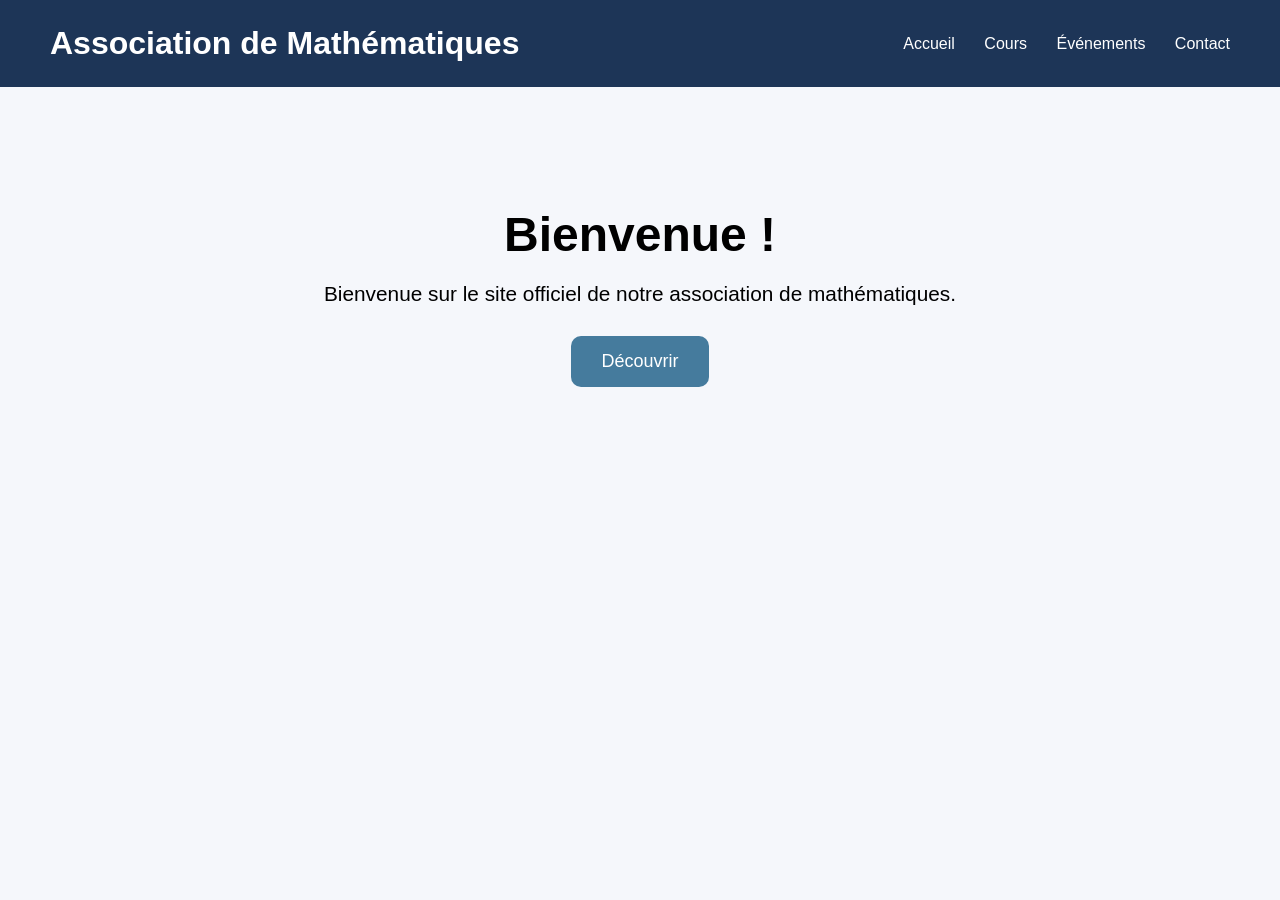
==== index.html @ 6d98d4eb "Première version du site" ====
<!DOCTYPE html>
<html lang="fr">

<head>
    <meta charset="UTF-8">
    <meta name="viewport" content="width=device-width, initial-scale=1.0">

    <title>Association de Mathématiques</title>

    <link rel="stylesheet" href="style.css">
</head>

<body>

    <header>

        <h1>Association de Mathématiques</h1>

        <nav>

            <a href="#">Accueil</a>
            <a href="#">Cours</a>
            <a href="#">Événements</a>
            <a href="#">Contact</a>

        </nav>

    </header>

    <section class="hero">

        <h2>Bienvenue !</h2>

        <p>
            Bienvenue sur le site officiel de notre association de mathématiques.
        </p>

        <button>Découvrir</button>

    </section>

    <script src="script.js"></script>

</body>

</html>
---- style.css ----
*{
    margin:0;
    padding:0;
    box-sizing:border-box;
}

body{

    font-family:Arial, Helvetica, sans-serif;

    background:#f5f7fb;

}

header{

    display:flex;

    justify-content:space-between;

    align-items:center;

    padding:25px 50px;

    background:#1d3557;

    color:white;

}

nav a{

    color:white;

    text-decoration:none;

    margin-left:25px;

}

.hero{

    text-align:center;

    margin-top:120px;

}

.hero h2{

    font-size:3rem;

    margin-bottom:20px;

}

.hero p{

    font-size:1.3rem;

}

button{

    margin-top:30px;

    padding:15px 30px;

    border:none;

    border-radius:10px;

    background:#457b9d;

    color:white;

    font-size:18px;

    cursor:pointer;

}

button:hover{

    background:#2a6280;

}
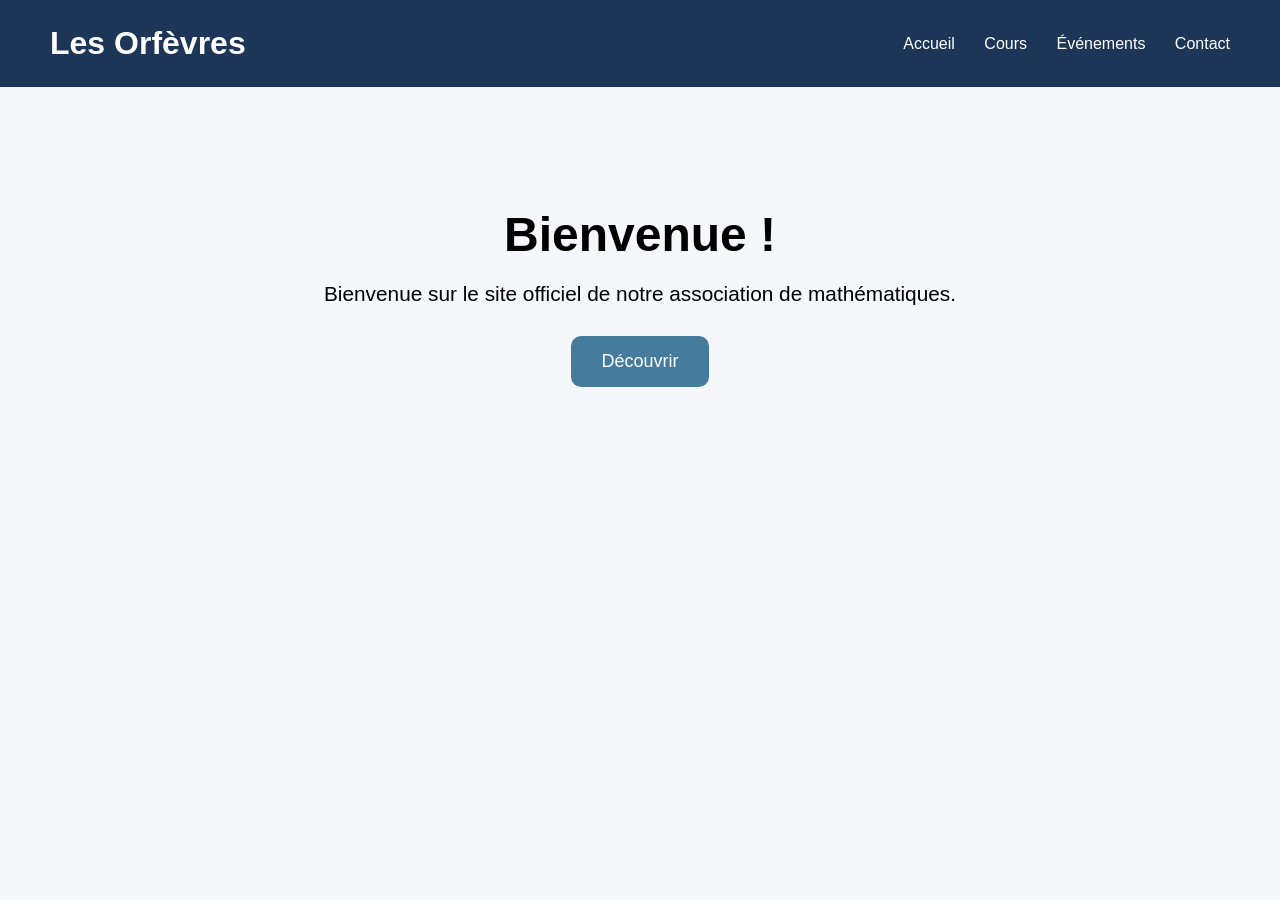
==== commit fba63be4: "Modification du site" ====
--- a/index.html
+++ b/index.html
@@ -5,7 +5,7 @@
     <meta charset="UTF-8">
     <meta name="viewport" content="width=device-width, initial-scale=1.0">
 
-    <title>Association de Mathématiques</title>
+    <title>Les Orfèvres</title>
 
     <link rel="stylesheet" href="style.css">
 </head>
@@ -14,7 +14,7 @@
 
     <header>
 
-        <h1>Association de Mathématiques</h1>
+        <h1>Les Orfèvres</h1>
 
         <nav>
 
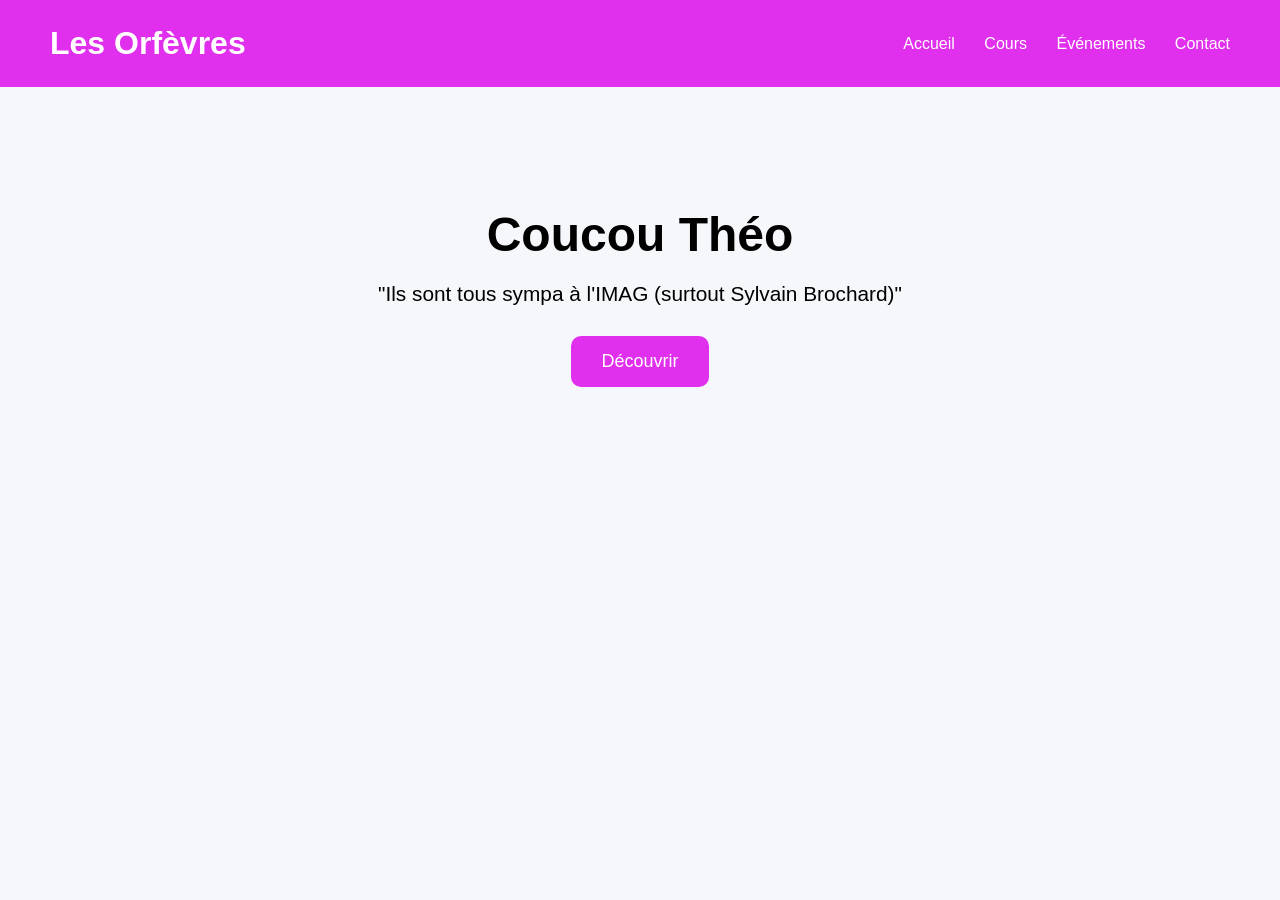
==== commit ca8879ce: "Modification du site" ====
--- a/index.html
+++ b/index.html
@@ -29,10 +29,10 @@
 
     <section class="hero">
 
-        <h2>Bienvenue !</h2>
+        <h2>Coucou Théo</h2>
 
         <p>
-            Bienvenue sur le site officiel de notre association de mathématiques.
+            "Ils sont tous sympa à l'IMAG (surtout Sylvain Brochard)"
         </p>
 
         <button>Découvrir</button>
--- a/style.css
+++ b/style.css
@@ -22,7 +22,7 @@
 
     padding:25px 50px;
 
-    background:#1d3557;
+    background:#e02fed;
 
     color:white;
 
@@ -70,7 +70,7 @@
 
     border-radius:10px;
 
-    background:#457b9d;
+    background:#e02fed;
 
     color:white;
 
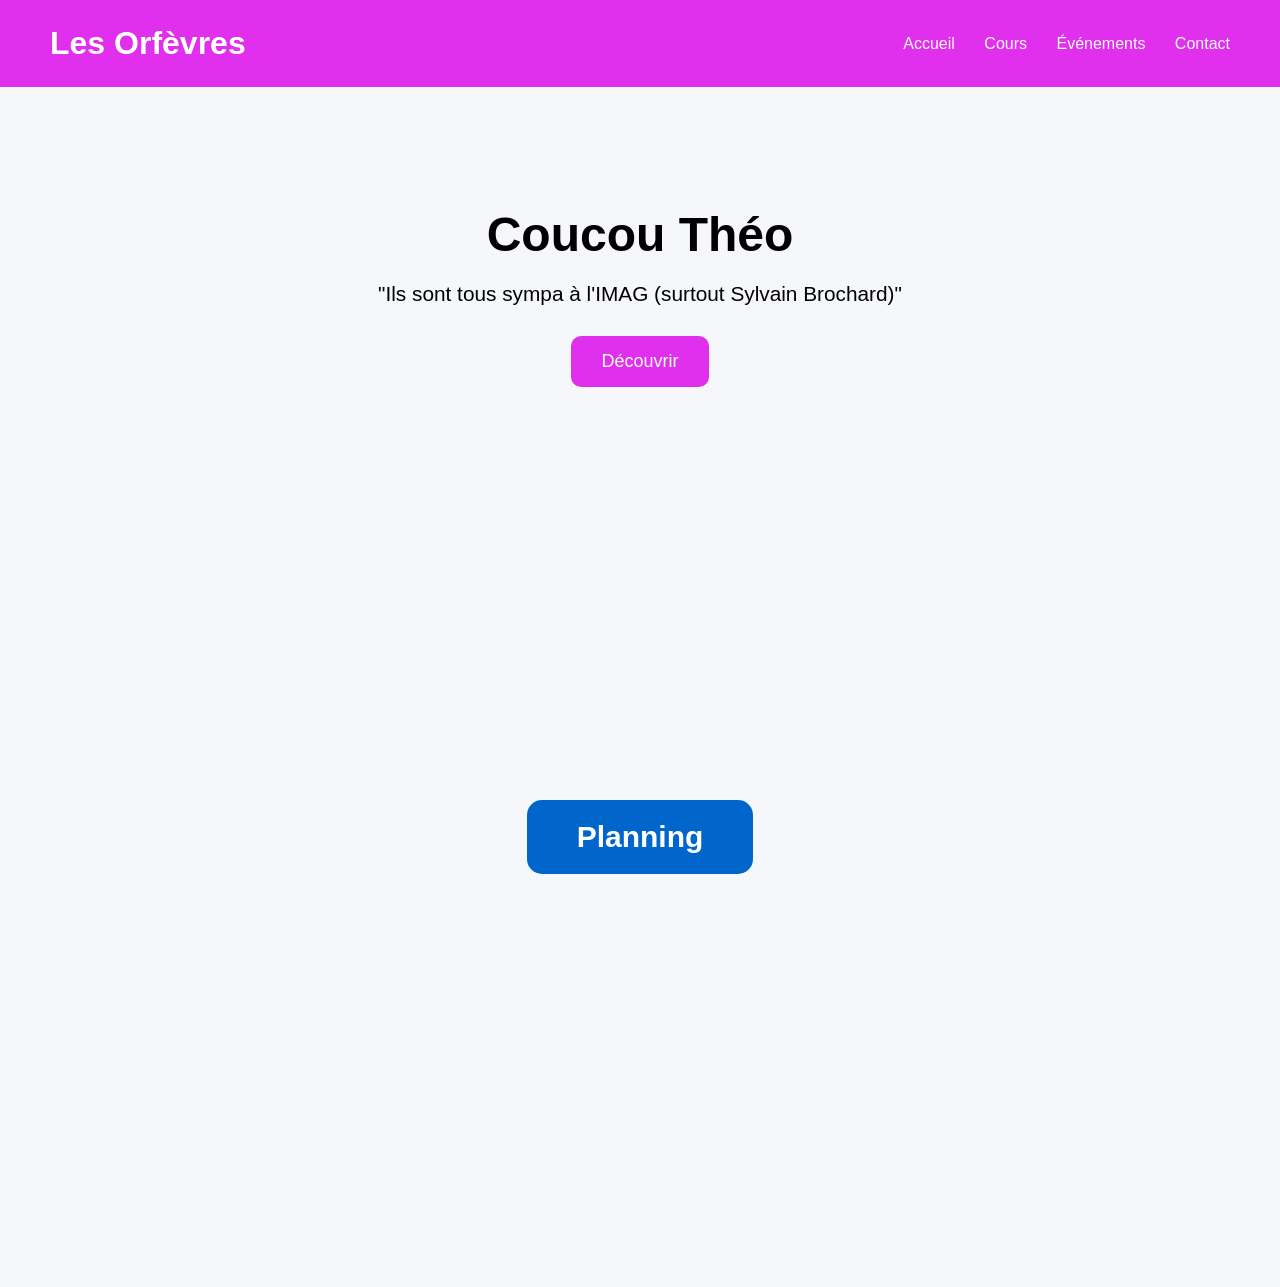
==== commit 0431c59e: "Modification du site" ====
--- a/index.html
+++ b/index.html
@@ -39,6 +39,12 @@
 
     </section>
 
+    <div class="planning-container">
+        <a href="planning.html" class="planning-button">
+            Planning
+        </a>
+    </div>
+
     <script src="script.js"></script>
 
 </body>
--- a/style.css
+++ b/style.css
@@ -84,4 +84,27 @@
 
     background:#2a6280;
 
+}
+
+.planning-container {
+    height: 100vh;
+    display: flex;
+    justify-content: center;
+    align-items: center;
+}
+
+.planning-button {
+    padding: 20px 50px;
+    font-size: 30px;
+    font-weight: bold;
+    text-decoration: none;
+    color: white;
+    background-color: #0066cc;
+    border-radius: 15px;
+    transition: 0.3s;
+}
+
+.planning-button:hover {
+    background-color: #004999;
+    transform: scale(1.1);
 }
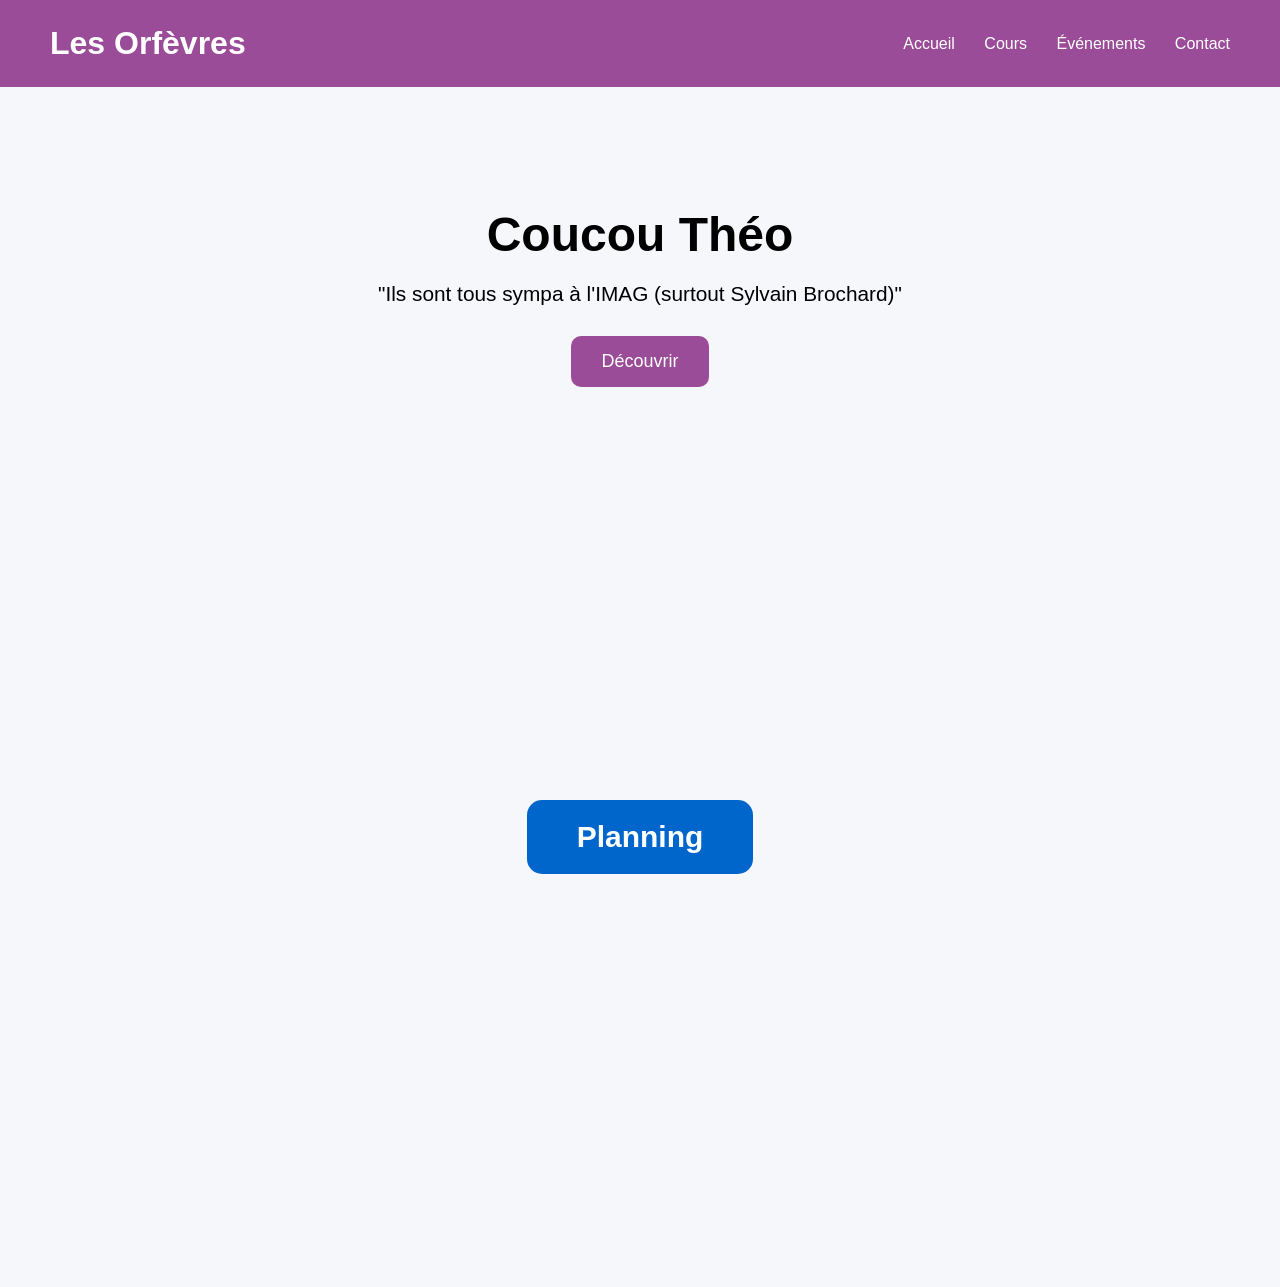
==== commit 5220f86f: "Modification du site" ====
--- a/index.html
+++ b/index.html
@@ -6,6 +6,8 @@
     <meta name="viewport" content="width=device-width, initial-scale=1.0">
 
     <title>Les Orfèvres</title>
+
+    <link rel="icon" type="image/png" href="images/logo.png">
 
     <link rel="stylesheet" href="style.css">
 </head>
--- a/style.css
+++ b/style.css
@@ -22,7 +22,7 @@
 
     padding:25px 50px;
 
-    background:#e02fed;
+    background:rgb(155, 76, 152);
 
     color:white;
 
@@ -70,7 +70,7 @@
 
     border-radius:10px;
 
-    background:#e02fed;
+    background:rgb(155, 76, 152);
 
     color:white;
 
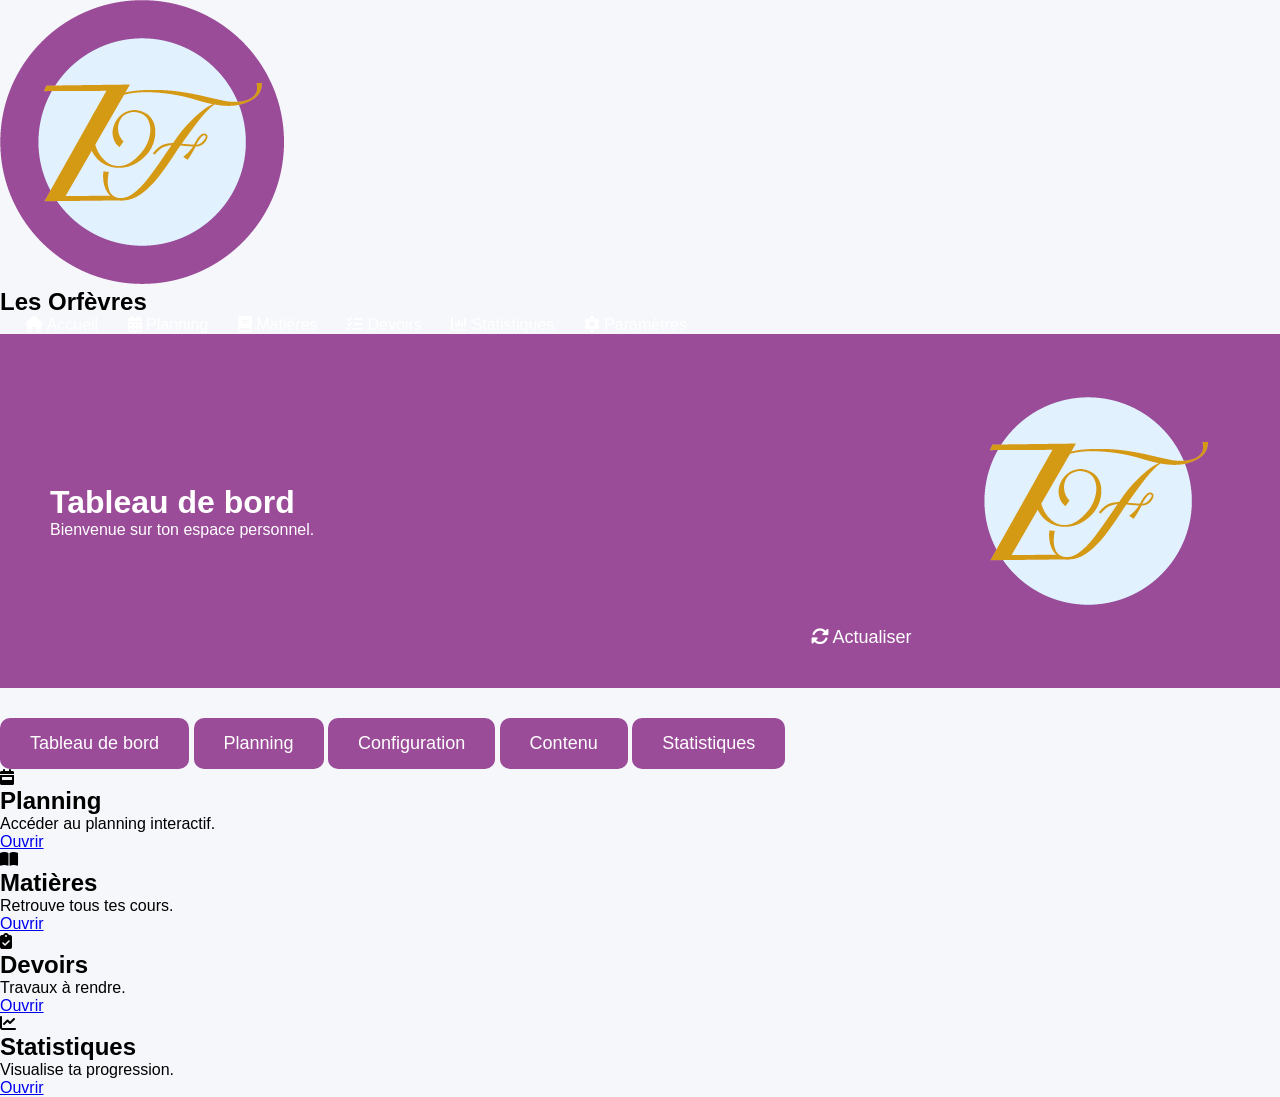
==== commit 6b3aa95a: "Modification du site" ====
--- a/index.html
+++ b/index.html
@@ -9,46 +9,165 @@
 
     <link rel="icon" type="image/png" href="images/logo.png">
 
+    <!-- Icônes -->
+    <link rel="stylesheet"
+        href="https://cdnjs.cloudflare.com/ajax/libs/font-awesome/6.7.2/css/all.min.css">
+
     <link rel="stylesheet" href="style.css">
 </head>
 
 <body>
 
-    <header>
+<div class="dashboard">
 
-        <h1>Les Orfèvres</h1>
+    <!-- ================= MENU ================= -->
+
+    <aside class="sidebar">
+
+        <div class="logo">
+            <img src="images/logo.png" alt="Logo">
+            <h2>Les Orfèvres</h2>
+        </div>
 
         <nav>
 
-            <a href="#">Accueil</a>
-            <a href="#">Cours</a>
-            <a href="#">Événements</a>
-            <a href="#">Contact</a>
+            <a href="#" class="active">
+                <i class="fa-solid fa-house"></i>
+                Accueil
+            </a>
+
+            <a href="planning.html">
+                <i class="fa-solid fa-calendar-days"></i>
+                Planning
+            </a>
+
+            <a href="#">
+                <i class="fa-solid fa-book"></i>
+                Matières
+            </a>
+
+            <a href="#">
+                <i class="fa-solid fa-list-check"></i>
+                Devoirs
+            </a>
+
+            <a href="#">
+                <i class="fa-solid fa-chart-column"></i>
+                Statistiques
+            </a>
+
+            <a href="#">
+                <i class="fa-solid fa-gear"></i>
+                Paramètres
+            </a>
 
         </nav>
 
-    </header>
+    </aside>
 
-    <section class="hero">
+    <!-- ================= CONTENU ================= -->
 
-        <h2>Coucou Théo</h2>
+    <main class="content">
 
-        <p>
-            "Ils sont tous sympa à l'IMAG (surtout Sylvain Brochard)"
-        </p>
+        <!-- Barre supérieure -->
 
-        <button>Découvrir</button>
+        <header class="topbar">
 
-    </section>
+            <div>
+                <h1>Tableau de bord</h1>
+                <p>Bienvenue sur ton espace personnel.</p>
+            </div>
 
-    <div class="planning-container">
-        <a href="planning.html" class="planning-button">
-            Planning
-        </a>
-    </div>
+            <div class="topbar-right">
 
-    <script src="script.js"></script>
+                <button>
+                    <i class="fa-solid fa-rotate"></i>
+                    Actualiser
+                </button>
+
+                <img src="images/logo.png" alt="Profil">
+
+            </div>
+
+        </header>
+
+        <!-- Onglets -->
+
+        <section class="tabs">
+
+            <button class="tab active">
+                Tableau de bord
+            </button>
+
+            <button class="tab">
+                Planning
+            </button>
+
+            <button class="tab">
+                Configuration
+            </button>
+
+            <button class="tab">
+                Contenu
+            </button>
+
+            <button class="tab">
+                Statistiques
+            </button>
+
+        </section>
+
+        <!-- Cartes -->
+
+        <section class="cards">
+
+            <div class="card">
+                <i class="fa-solid fa-calendar-week"></i>
+                <h2>Planning</h2>
+                <p>Accéder au planning interactif.</p>
+
+                <a href="planning.html">
+                    Ouvrir
+                </a>
+            </div>
+
+            <div class="card">
+                <i class="fa-solid fa-book-open"></i>
+                <h2>Matières</h2>
+                <p>Retrouve tous tes cours.</p>
+
+                <a href="#">
+                    Ouvrir
+                </a>
+            </div>
+
+            <div class="card">
+                <i class="fa-solid fa-clipboard-check"></i>
+                <h2>Devoirs</h2>
+                <p>Travaux à rendre.</p>
+
+                <a href="#">
+                    Ouvrir
+                </a>
+            </div>
+
+            <div class="card">
+                <i class="fa-solid fa-chart-line"></i>
+                <h2>Statistiques</h2>
+                <p>Visualise ta progression.</p>
+
+                <a href="#">
+                    Ouvrir
+                </a>
+            </div>
+
+        </section>
+
+    </main>
+
+</div>
+
+<script src="script.js"></script>
 
 </body>
-
 </html>
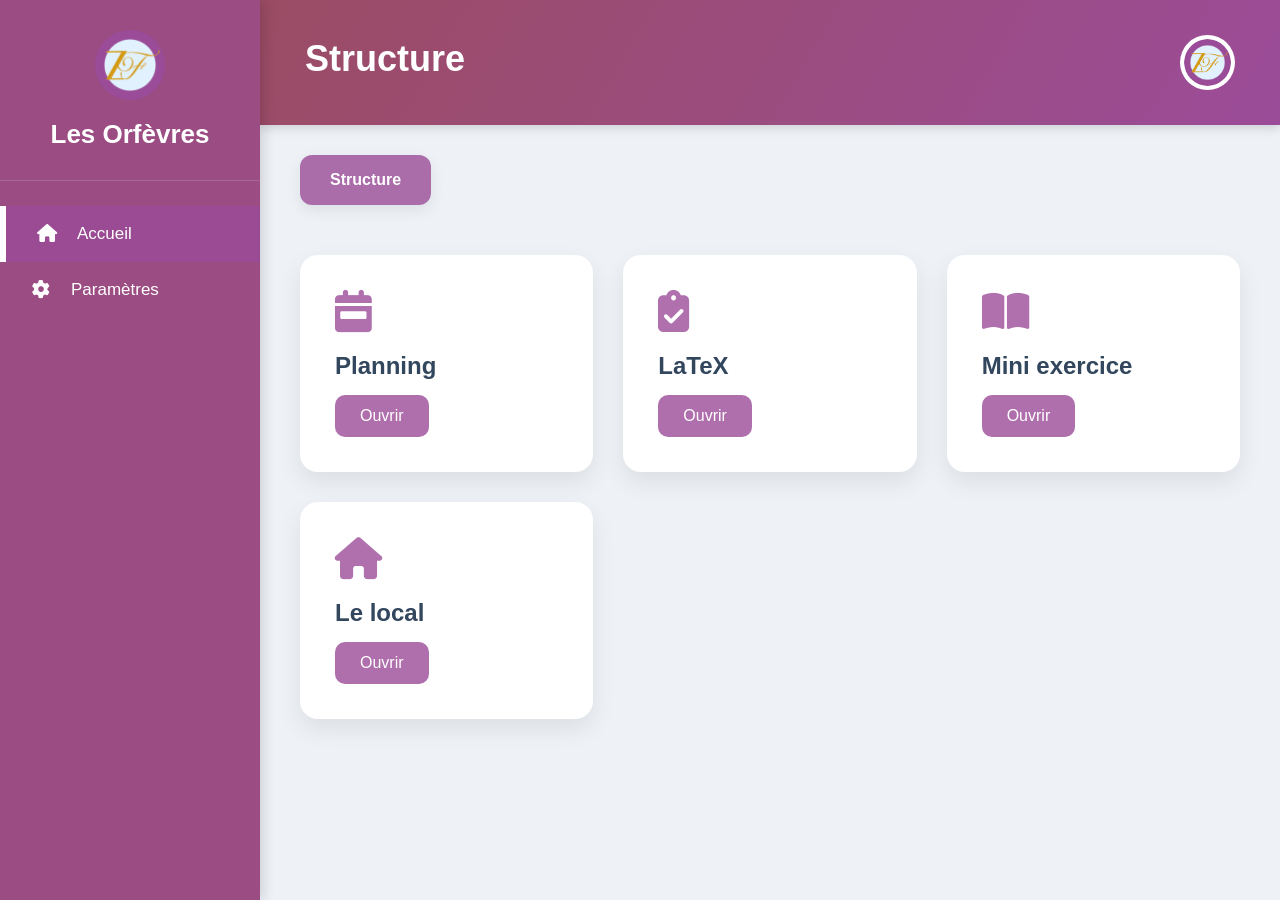
==== commit 7c2f2217: "Modification du site" ====
--- a/index.html
+++ b/index.html
@@ -35,27 +35,22 @@
                 <i class="fa-solid fa-house"></i>
                 Accueil
             </a>
+            <!--
+                <a href="planning.html">
+                    <i class="fa-solid fa-calendar-days"></i>
+                    Planning
+                </a>
 
-            <a href="planning.html">
-                <i class="fa-solid fa-calendar-days"></i>
-                Planning
-            </a>
+                <a href="#">
+                    <i class="fa-solid fa-book"></i>
+                    LaTeX
+                </a>
 
-            <a href="#">
-                <i class="fa-solid fa-book"></i>
-                Matières
-            </a>
-
-            <a href="#">
-                <i class="fa-solid fa-list-check"></i>
-                Devoirs
-            </a>
-
-            <a href="#">
-                <i class="fa-solid fa-chart-column"></i>
-                Statistiques
-            </a>
-
+                <a href="#">
+                    <i class="fa-solid fa-list-check"></i>
+                    Mini exercice
+                </a>
+            -->
             <a href="#">
                 <i class="fa-solid fa-gear"></i>
                 Paramètres
@@ -74,19 +69,19 @@
         <header class="topbar">
 
             <div>
-                <h1>Tableau de bord</h1>
-                <p>Bienvenue sur ton espace personnel.</p>
+                <h1>Structure</h1>
+
             </div>
 
             <div class="topbar-right">
-
+                <!--
                 <button>
                     <i class="fa-solid fa-rotate"></i>
                     Actualiser
                 </button>
-
+                -->
                 <img src="images/logo.png" alt="Profil">
-
+                
             </div>
 
         </header>
@@ -96,25 +91,21 @@
         <section class="tabs">
 
             <button class="tab active">
-                Tableau de bord
+                Structure
             </button>
+            <!--
+                <button class="tab">
+                    Planning
+                </button>
 
-            <button class="tab">
-                Planning
-            </button>
+                <button class="tab">
+                    Configuration
+                </button>
 
-            <button class="tab">
-                Configuration
-            </button>
-
-            <button class="tab">
-                Contenu
-            </button>
-
-            <button class="tab">
-                Statistiques
-            </button>
-
+                <button class="tab">
+                    Contenu
+                </button>
+            -->
         </section>
 
         <!-- Cartes -->
@@ -124,7 +115,6 @@
             <div class="card">
                 <i class="fa-solid fa-calendar-week"></i>
                 <h2>Planning</h2>
-                <p>Accéder au planning interactif.</p>
 
                 <a href="planning.html">
                     Ouvrir
@@ -132,9 +122,8 @@
             </div>
 
             <div class="card">
-                <i class="fa-solid fa-book-open"></i>
-                <h2>Matières</h2>
-                <p>Retrouve tous tes cours.</p>
+                <i class="fa-solid fa-clipboard-check"></i>
+                <h2>LaTeX</h2>
 
                 <a href="#">
                     Ouvrir
@@ -142,9 +131,8 @@
             </div>
 
             <div class="card">
-                <i class="fa-solid fa-clipboard-check"></i>
-                <h2>Devoirs</h2>
-                <p>Travaux à rendre.</p>
+                <i class="fa-solid fa-book-open"></i>
+                <h2>Mini exercice </h2>
 
                 <a href="#">
                     Ouvrir
@@ -152,9 +140,8 @@
             </div>
 
             <div class="card">
-                <i class="fa-solid fa-chart-line"></i>
-                <h2>Statistiques</h2>
-                <p>Visualise ta progression.</p>
+                <i class="fa-solid fa-house"></i>
+                <h2>Le local</h2>
 
                 <a href="#">
                     Ouvrir
--- a/style.css
+++ b/style.css
@@ -1,110 +1,383 @@
+/* ===========================
+        RESET
+=========================== */
+
 *{
     margin:0;
     padding:0;
     box-sizing:border-box;
+    font-family:Arial, Helvetica, sans-serif;
 }
 
 body{
-
-    font-family:Arial, Helvetica, sans-serif;
-
-    background:#f5f7fb;
-
-}
-
-header{
-
-    display:flex;
-
+    background:#eef2f7;
+}
+
+/* ===========================
+        STRUCTURE
+=========================== */
+
+.dashboard{
+    display:flex;
+    min-height:100vh;
+}
+
+/* ===========================
+        MENU GAUCHE
+=========================== */
+
+.sidebar{
+    width:260px;
+    background:rgb(155, 76, 130);
+    color:white;
+    position:fixed;
+    left:0;
+    top:0;
+    bottom:0;
+    display:flex;
+    flex-direction:column;
+    box-shadow:3px 0px 12px rgba(0,0,0,.15);
+}
+
+.logo{
+    text-align:center;
+    padding:30px 20px;
+    border-bottom:1px solid rgba(255,255,255,.15);
+}
+
+.logo img{
+    width:70px;
+    height:70px;
+    object-fit:contain;
+    margin-bottom:15px;
+}
+
+.logo h2{
+    font-size:26px;
+    font-weight:700;
+}
+
+/* ===========================
+        NAVIGATION
+=========================== */
+
+.sidebar nav{
+    display:flex;
+    flex-direction:column;
+    margin-top:25px;
+}
+
+.sidebar nav a{
+    color:white;
+    text-decoration:none;
+    padding:18px 28px;
+    transition:.25s;
+    font-size:17px;
+
+    display:flex;
+    align-items:center;
+    gap:18px;
+}
+
+.sidebar nav a i{
+    width:25px;
+    text-align:center;
+    font-size:18px;
+}
+
+.sidebar nav a:hover{
+    background:rgb(155, 76, 152);
+    padding-left:38px;
+}
+
+.sidebar nav a.active{
+    background:rgb(155, 76, 152, .80);
+    border-left:6px solid white;
+}
+
+/* ===========================
+        CONTENU
+=========================== */
+
+.content{
+    margin-left:260px;
+    width:calc(100% - 260px);
+}
+
+/* ===========================
+        BARRE SUPERIEURE
+=========================== */
+
+.topbar{
+
+    background:linear-gradient(
+        120deg,
+        rgb(155, 76, 100),
+        rgb(155, 76, 152)
+    );
+
+    color:white;
+
+    display:flex;
     justify-content:space-between;
-
     align-items:center;
 
-    padding:25px 50px;
-
-    background:rgb(155, 76, 152);
-
-    color:white;
-
-}
-
-nav a{
+    padding:35px 45px;
+
+    box-shadow:0 3px 10px rgba(0,0,0,.15);
+
+}
+
+.topbar h1{
+
+    font-size:36px;
+    margin-bottom:8px;
+
+}
+
+.topbar p{
+
+    color:#dfe8f1;
+
+}
+
+.topbar-right{
+
+    display:flex;
+    align-items:center;
+    gap:20px;
+
+}
+
+.topbar-right button{
+
+    border:none;
+    background:#2d8cff;
+
+    color:white;
+
+    padding:12px 24px;
+
+    border-radius:12px;
+
+    cursor:pointer;
+
+    transition:.3s;
+
+    font-size:15px;
+
+}
+
+.topbar-right button:hover{
+
+    background:rgb(155, 76, 152, .80);
+
+}
+
+.topbar-right img{
+
+    width:55px;
+    height:55px;
+
+    border-radius:50%;
+
+    background:white;
+
+    padding:4px;
+
+}
+
+/* ===========================
+            ONGLETS
+=========================== */
+
+.tabs{
+
+    display:flex;
+    gap:15px;
+
+    padding:30px 40px;
+
+}
+
+.tab{
+
+    border:none;
+
+    background:white;
+
+    padding:16px 30px;
+
+    border-radius:12px;
+
+    cursor:pointer;
+
+    font-size:16px;
+
+    transition:.3s;
+
+    font-weight:bold;
+
+    box-shadow:0 5px 15px rgba(0,0,0,.08);
+
+}
+
+.tab:hover{
+
+    transform:translateY(-2px);
+
+}
+
+.tab.active{
+
+    background:rgb(155, 76, 152, .80);
+
+    color:white;
+
+}
+
+/* ===========================
+            CARTES
+=========================== */
+
+.cards{
+
+    display:grid;
+
+    grid-template-columns:repeat(auto-fit,minmax(260px,1fr));
+
+    gap:30px;
+
+    padding:20px 40px 50px;
+
+}
+
+.card{
+
+    background:white;
+
+    border-radius:18px;
+
+    padding:35px;
+
+    box-shadow:0 10px 25px rgba(0,0,0,.08);
+
+    transition:.35s;
+
+}
+
+.card:hover{
+
+    transform:translateY(-8px);
+
+    box-shadow:0 18px 35px rgba(0,0,0,.15);
+
+}
+
+.card i{
+
+    font-size:42px;
+
+    color:rgb(155, 76, 152, .80);
+
+    margin-bottom:20px;
+
+}
+
+.card h2{
+
+    margin-bottom:15px;
+
+    color:#32465d;
+
+}
+
+.card p{
+
+    color:#666;
+
+    line-height:1.6;
+
+    margin-bottom:25px;
+
+}
+
+.card a{
+
+    display:inline-block;
+
+    background:rgb(155, 76, 152, .80);
 
     color:white;
 
     text-decoration:none;
 
-    margin-left:25px;
-
-}
-
-.hero{
-
+    padding:12px 25px;
+
+    border-radius:10px;
+
+    transition:.3s;
+
+}
+
+.card a:hover{
+
+    background:#1f6dd4;
+
+}
+
+/* ===========================
+        RESPONSIVE
+=========================== */
+
+@media(max-width:900px){
+
+.sidebar{
+
+    width:80px;
+
+}
+
+.logo h2{
+
+    display:none;
+
+}
+
+.sidebar nav a{
+
+    justify-content:center;
+
+    padding:18px;
+
+}
+
+.sidebar nav a span{
+
+    display:none;
+
+}
+
+.content{
+
+    margin-left:80px;
+
+    width:calc(100% - 80px);
+
+}
+
+.topbar{
+
+    flex-direction:column;
+    gap:20px;
     text-align:center;
 
-    margin-top:120px;
-
-}
-
-.hero h2{
-
-    font-size:3rem;
-
-    margin-bottom:20px;
-
-}
-
-.hero p{
-
-    font-size:1.3rem;
-
-}
-
-button{
-
-    margin-top:30px;
-
-    padding:15px 30px;
-
-    border:none;
-
-    border-radius:10px;
-
-    background:rgb(155, 76, 152);
-
-    color:white;
-
-    font-size:18px;
-
-    cursor:pointer;
-
-}
-
-button:hover{
-
-    background:#2a6280;
-
-}
-
-.planning-container {
-    height: 100vh;
-    display: flex;
-    justify-content: center;
-    align-items: center;
-}
-
-.planning-button {
-    padding: 20px 50px;
-    font-size: 30px;
-    font-weight: bold;
-    text-decoration: none;
-    color: white;
-    background-color: #0066cc;
-    border-radius: 15px;
-    transition: 0.3s;
-}
-
-.planning-button:hover {
-    background-color: #004999;
-    transform: scale(1.1);
+}
+
+.tabs{
+
+    flex-wrap:wrap;
+
+}
+
 }
